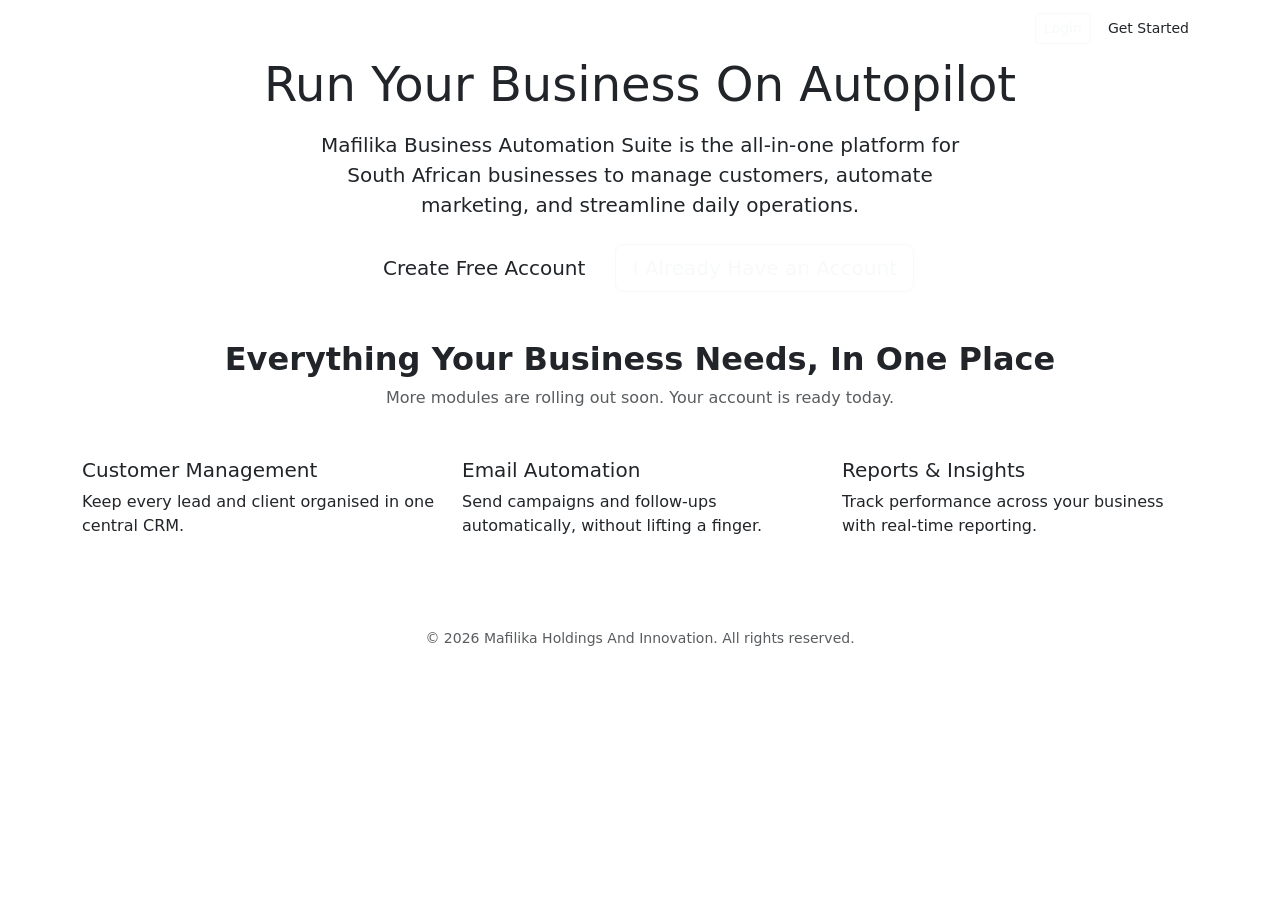
==== index.html @ 26a6bde9 "Add files via upload" ====
<!DOCTYPE html>
<html lang="en">
<head>
  <meta charset="UTF-8" />
  <meta name="viewport" content="width=device-width, initial-scale=1.0" />
  <title>Mafilika Business Automation Suite</title>
  <link href="https://cdn.jsdelivr.net/npm/bootstrap@5.3.3/dist/css/bootstrap.min.css" rel="stylesheet">
  <link href="css/style.css" rel="stylesheet">
</head>
<body>

  <!-- Navbar -->
  <nav class="navbar navbar-expand-lg navbar-mafilika navbar-dark">
    <div class="container">
      <a class="navbar-brand mafilika-brand" href="index.html">Mafilika<span> Suite</span></a>
      <div class="d-flex gap-2">
        <a href="login.html" class="btn btn-outline-light btn-sm">Login</a>
        <a href="register.html" class="btn btn-mafilika btn-sm">Get Started</a>
      </div>
    </div>
  </nav>

  <!-- Hero -->
  <header class="landing-hero text-center">
    <div class="container">
      <h1 class="display-5 mb-3">Run Your Business On <span class="text-gold">Autopilot</span></h1>
      <p class="lead mb-4 mx-auto" style="max-width: 640px;">
        Mafilika Business Automation Suite is the all-in-one platform for South African
        businesses to manage customers, automate marketing, and streamline daily operations.
      </p>
      <a href="register.html" class="btn btn-mafilika btn-lg me-2">Create Free Account</a>
      <a href="login.html" class="btn btn-outline-light btn-lg">I Already Have an Account</a>
    </div>
  </header>

  <!-- Feature Preview -->
  <section class="container py-5">
    <div class="text-center mb-5">
      <h2 class="fw-bold" style="color: var(--mafilika-navy);">Everything Your Business Needs, In One Place</h2>
      <p class="text-muted">More modules are rolling out soon. Your account is ready today.</p>
    </div>
    <div class="row g-4">
      <div class="col-md-4">
        <div class="module-card">
          <h5>Customer Management</h5>
          <p>Keep every lead and client organised in one central CRM.</p>
        </div>
      </div>
      <div class="col-md-4">
        <div class="module-card">
          <h5>Email Automation</h5>
          <p>Send campaigns and follow-ups automatically, without lifting a finger.</p>
        </div>
      </div>
      <div class="col-md-4">
        <div class="module-card">
          <h5>Reports & Insights</h5>
          <p>Track performance across your business with real-time reporting.</p>
        </div>
      </div>
    </div>
  </section>

  <footer class="text-center py-4 text-muted">
    <small>&copy; 2026 Mafilika Holdings And Innovation. All rights reserved.</small>
  </footer>

  <script src="https://cdn.jsdelivr.net/npm/bootstrap@5.3.3/dist/js/bootstrap.bundle.min.js"></script>
</body>
</html>
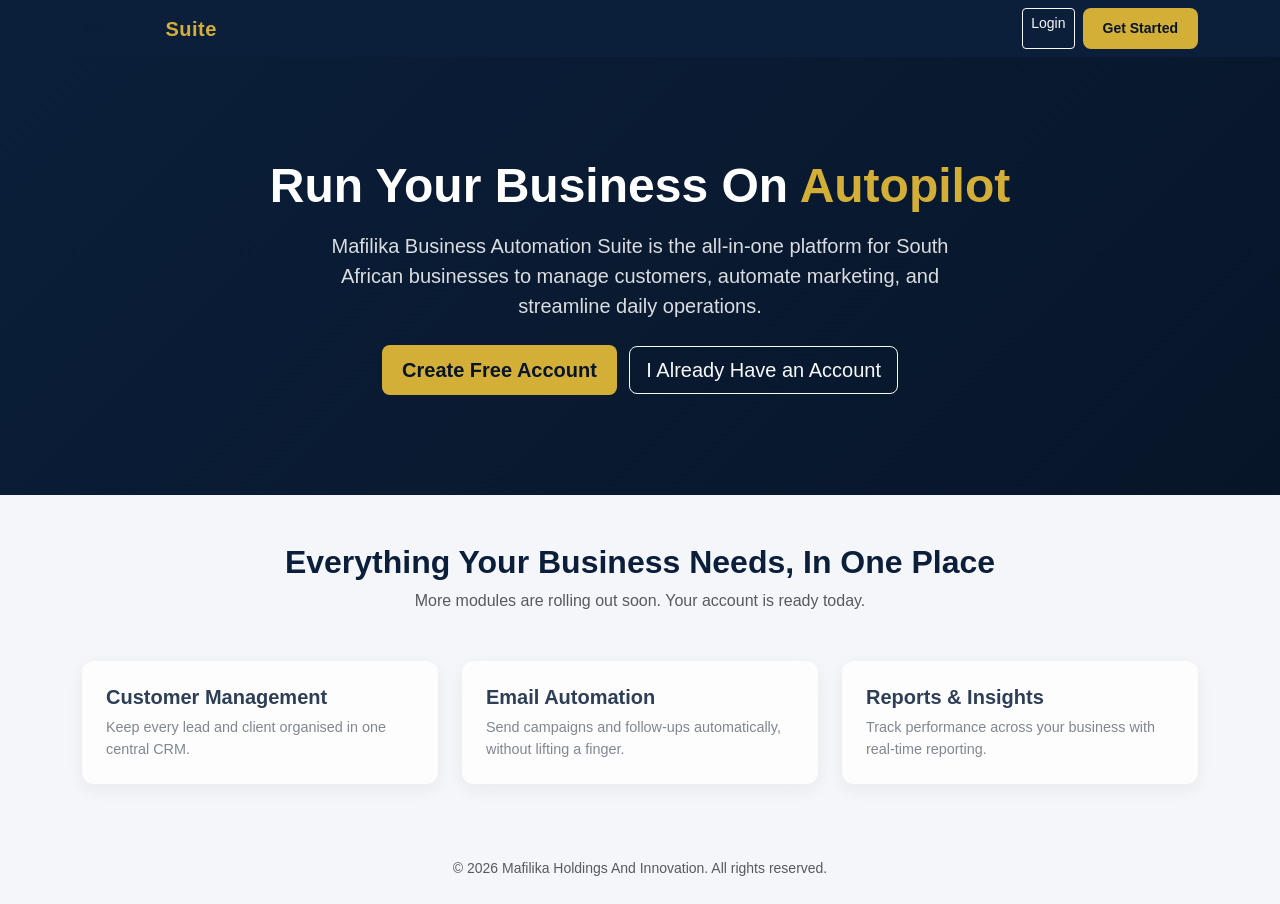
==== commit f24ea37d: "Fix stylesheet link in index.html" ====
--- a/index.html
+++ b/index.html
@@ -5,7 +5,7 @@
   <meta name="viewport" content="width=device-width, initial-scale=1.0" />
   <title>Mafilika Business Automation Suite</title>
   <link href="https://cdn.jsdelivr.net/npm/bootstrap@5.3.3/dist/css/bootstrap.min.css" rel="stylesheet">
-  <link href="css/style.css" rel="stylesheet">
+  <link href="style.css" rel="stylesheet">
 </head>
 <body>
 
--- a/style.css
+++ b/style.css
@@ -0,0 +1,264 @@
+/* =========================================
+   Mafilika Business Automation Suite
+   Shared Stylesheet
+   ========================================= */
+
+:root {
+  --mafilika-navy: #0b1f3a;
+  --mafilika-navy-dark: #071528;
+  --mafilika-gold: #d4af37;
+  --mafilika-gold-light: #f0d97e;
+  --mafilika-gray-bg: #f5f6f9;
+  --mafilika-text-muted: #6c7480;
+  --mafilika-success: #1e9e6a;
+  --mafilika-danger: #d64545;
+  --mafilika-radius: 12px;
+}
+
+body {
+  background-color: var(--mafilika-gray-bg);
+  font-family: "Segoe UI", Roboto, Helvetica, Arial, sans-serif;
+  color: #1c1c1c;
+}
+
+/* ---------- Brand ---------- */
+.mafilika-brand {
+  font-weight: 700;
+  letter-spacing: 0.5px;
+  color: var(--mafilika-navy);
+}
+
+.mafilika-brand span {
+  color: var(--mafilika-gold);
+}
+
+/* ---------- Navbar ---------- */
+.navbar-mafilika {
+  background-color: var(--mafilika-navy);
+}
+
+.navbar-mafilika .nav-link {
+  color: rgba(255, 255, 255, 0.8);
+  font-weight: 500;
+}
+
+.navbar-mafilika .nav-link.active,
+.navbar-mafilika .nav-link:hover {
+  color: var(--mafilika-gold-light);
+}
+
+.navbar-mafilika .badge-soon {
+  font-size: 0.6rem;
+  vertical-align: middle;
+  margin-left: 4px;
+}
+
+/* ---------- Auth Pages ---------- */
+.auth-wrapper {
+  min-height: 100vh;
+  display: flex;
+  align-items: center;
+  justify-content: center;
+  background: linear-gradient(135deg, var(--mafilika-navy) 0%, var(--mafilika-navy-dark) 100%);
+  padding: 24px;
+}
+
+.auth-card {
+  background: #ffffff;
+  border-radius: var(--mafilika-radius);
+  padding: 40px;
+  width: 100%;
+  max-width: 460px;
+  box-shadow: 0 20px 45px rgba(0, 0, 0, 0.25);
+}
+
+.auth-card h2 {
+  color: var(--mafilika-navy);
+  font-weight: 700;
+}
+
+.auth-card .form-label {
+  font-weight: 600;
+  font-size: 0.9rem;
+}
+
+.btn-mafilika {
+  background-color: var(--mafilika-gold);
+  border: none;
+  color: var(--mafilika-navy-dark);
+  font-weight: 700;
+  padding: 10px 20px;
+  border-radius: 8px;
+  transition: transform 0.15s ease, background-color 0.15s ease;
+}
+
+.btn-mafilika:hover {
+  background-color: var(--mafilika-gold-light);
+  color: var(--mafilika-navy-dark);
+  transform: translateY(-1px);
+}
+
+.btn-mafilika:disabled {
+  opacity: 0.65;
+  transform: none;
+}
+
+.auth-switch-link {
+  color: var(--mafilika-navy);
+  font-weight: 600;
+  text-decoration: none;
+}
+
+.auth-switch-link:hover {
+  color: var(--mafilika-gold);
+}
+
+/* ---------- Alerts / Feedback ---------- */
+.form-feedback {
+  display: none;
+  border-radius: 8px;
+  padding: 12px 14px;
+  font-size: 0.9rem;
+  margin-bottom: 16px;
+}
+
+.form-feedback.error {
+  display: block;
+  background-color: #fbe9e9;
+  color: var(--mafilika-danger);
+  border: 1px solid #f3caca;
+}
+
+.form-feedback.success {
+  display: block;
+  background-color: #e7f7f0;
+  color: var(--mafilika-success);
+  border: 1px solid #bfe9d6;
+}
+
+/* ---------- Dashboard Layout ---------- */
+.dashboard-wrapper {
+  padding: 32px 0 64px;
+}
+
+.dashboard-header h1 {
+  color: var(--mafilika-navy);
+  font-weight: 700;
+}
+
+.dashboard-header p {
+  color: var(--mafilika-text-muted);
+}
+
+/* ---------- Stat Cards ---------- */
+.stat-card {
+  background: #ffffff;
+  border-radius: var(--mafilika-radius);
+  padding: 22px;
+  box-shadow: 0 6px 18px rgba(11, 31, 58, 0.06);
+  height: 100%;
+  border-left: 4px solid var(--mafilika-gold);
+}
+
+.stat-card .stat-label {
+  color: var(--mafilika-text-muted);
+  font-size: 0.85rem;
+  text-transform: uppercase;
+  letter-spacing: 0.5px;
+  font-weight: 600;
+}
+
+.stat-card .stat-value {
+  font-size: 2rem;
+  font-weight: 700;
+  color: var(--mafilika-navy);
+}
+
+/* ---------- Coming Soon Module Cards ---------- */
+.module-card {
+  background: #ffffff;
+  border-radius: var(--mafilika-radius);
+  padding: 24px;
+  height: 100%;
+  box-shadow: 0 6px 18px rgba(11, 31, 58, 0.06);
+  position: relative;
+  opacity: 0.85;
+}
+
+.module-card .badge-soon {
+  position: absolute;
+  top: 16px;
+  right: 16px;
+}
+
+.module-card h5 {
+  color: var(--mafilika-navy);
+  font-weight: 700;
+}
+
+.module-card p {
+  color: var(--mafilika-text-muted);
+  font-size: 0.9rem;
+  margin-bottom: 0;
+}
+
+/* ---------- Profile Panel ---------- */
+.profile-panel {
+  background: #ffffff;
+  border-radius: var(--mafilika-radius);
+  padding: 24px;
+  box-shadow: 0 6px 18px rgba(11, 31, 58, 0.06);
+}
+
+.profile-avatar {
+  width: 56px;
+  height: 56px;
+  border-radius: 50%;
+  background-color: var(--mafilika-navy);
+  color: var(--mafilika-gold-light);
+  display: flex;
+  align-items: center;
+  justify-content: center;
+  font-weight: 700;
+  font-size: 1.3rem;
+}
+
+.profile-label {
+  color: var(--mafilika-text-muted);
+  font-size: 0.8rem;
+  text-transform: uppercase;
+  letter-spacing: 0.5px;
+}
+
+.profile-value {
+  font-weight: 600;
+  color: #1c1c1c;
+  margin-bottom: 14px;
+}
+
+/* ---------- Loading Spinner ---------- */
+.mafilika-spinner {
+  display: none;
+  width: 1rem;
+  height: 1rem;
+  margin-right: 8px;
+}
+
+/* ---------- Landing Page ---------- */
+.landing-hero {
+  background: linear-gradient(135deg, var(--mafilika-navy) 0%, var(--mafilika-navy-dark) 100%);
+  color: #fff;
+  padding: 100px 0;
+}
+
+.landing-hero h1 {
+  font-weight: 800;
+}
+
+.landing-hero .text-gold {
+  color: var(--mafilika-gold);
+}
+
+.landing-hero p.lead {
+  color: rgba(255, 255, 255, 0.85);
+}
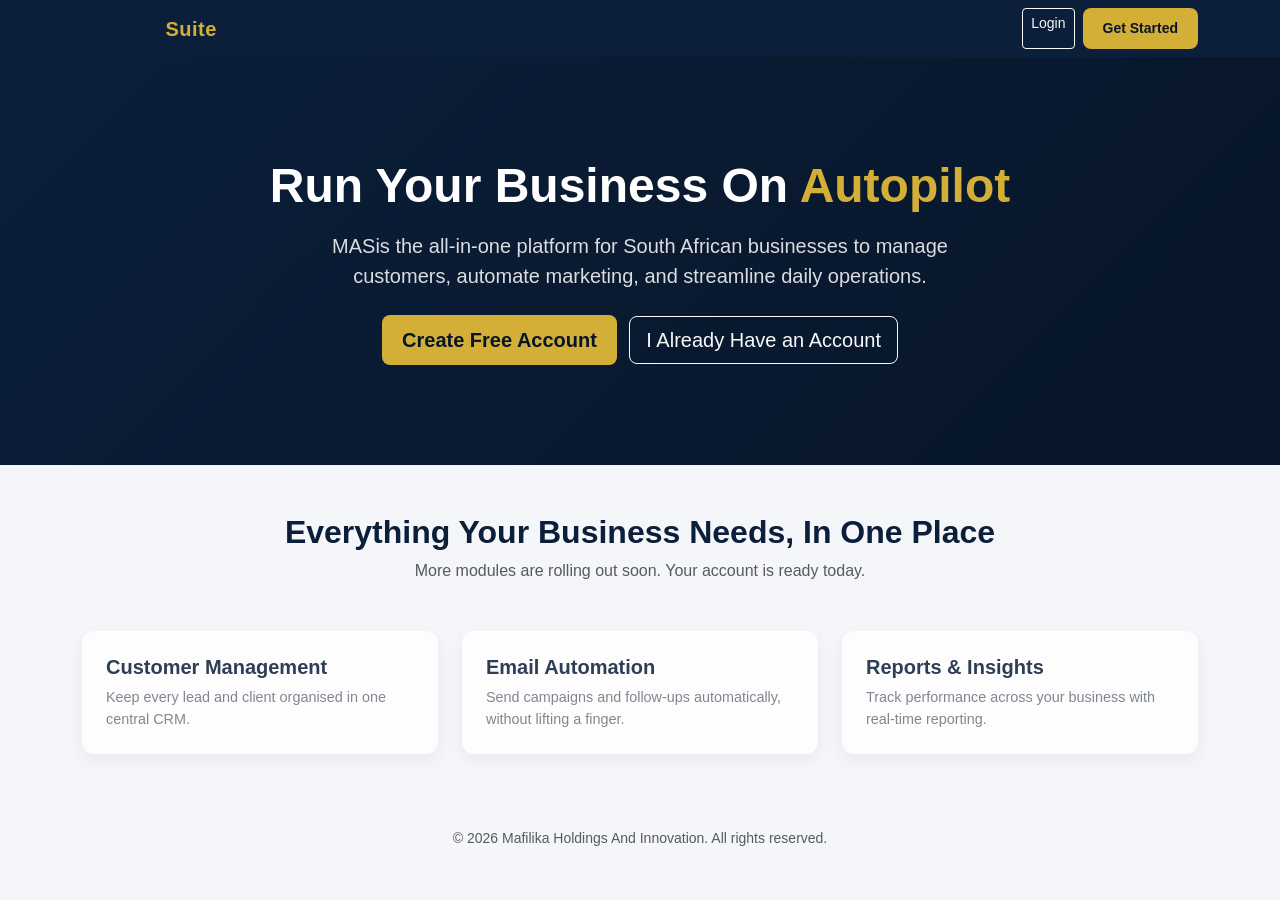
==== commit 1616e035: "Revise title and description in index.html Updated title and introductory text for clarity." ====
--- a/index.html
+++ b/index.html
@@ -3,7 +3,7 @@
 <head>
   <meta charset="UTF-8" />
   <meta name="viewport" content="width=device-width, initial-scale=1.0" />
-  <title>Mafilika Business Automation Suite</title>
+  <title>Mafilika Automation Suite</title>
   <link href="https://cdn.jsdelivr.net/npm/bootstrap@5.3.3/dist/css/bootstrap.min.css" rel="stylesheet">
   <link href="style.css" rel="stylesheet">
 </head>
@@ -25,7 +25,7 @@
     <div class="container">
       <h1 class="display-5 mb-3">Run Your Business On <span class="text-gold">Autopilot</span></h1>
       <p class="lead mb-4 mx-auto" style="max-width: 640px;">
-        Mafilika Business Automation Suite is the all-in-one platform for South African
+        MASis the all-in-one platform for South African
         businesses to manage customers, automate marketing, and streamline daily operations.
       </p>
       <a href="register.html" class="btn btn-mafilika btn-lg me-2">Create Free Account</a>
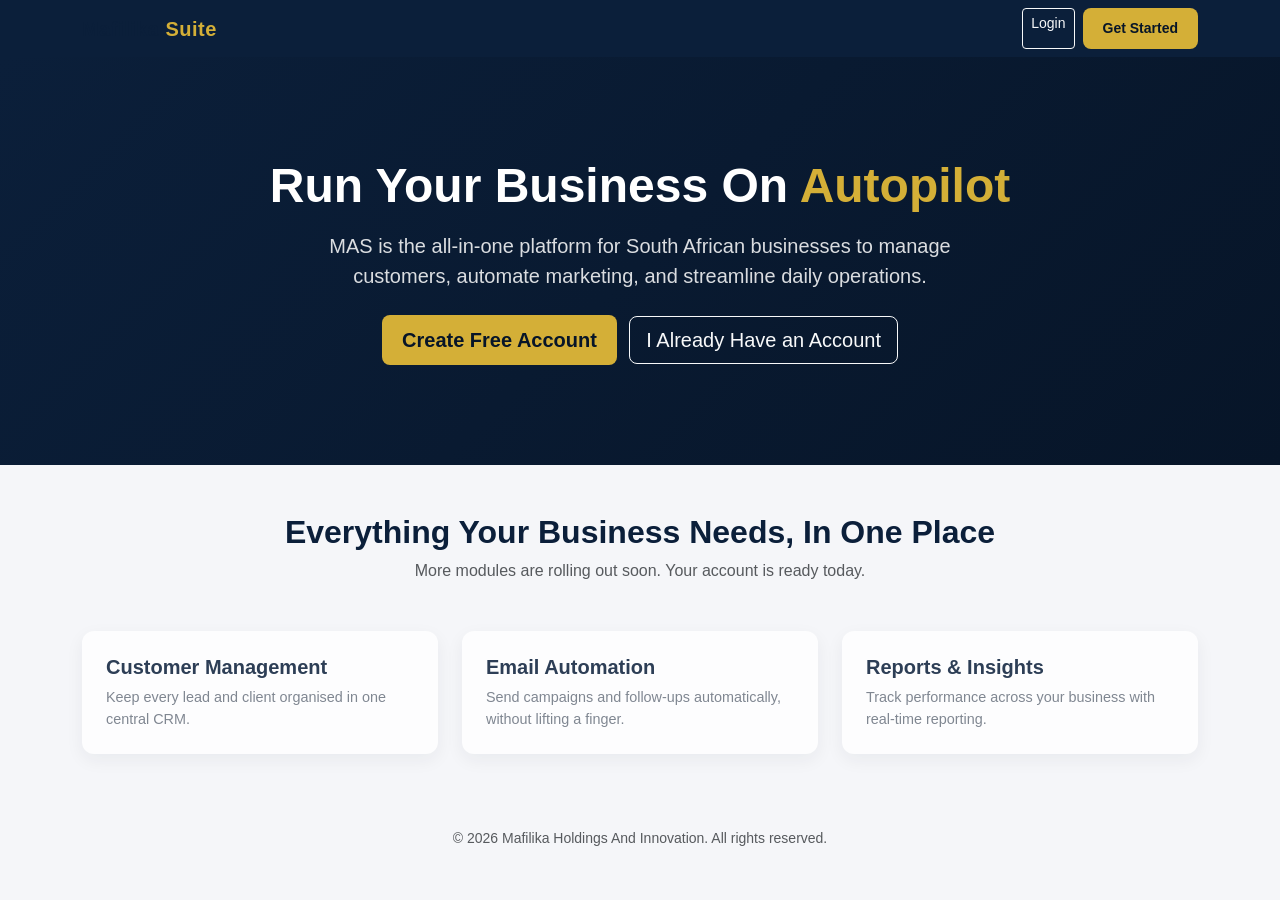
==== commit b3fb96e6: "Fix typo in MAS description" ====
--- a/index.html
+++ b/index.html
@@ -25,7 +25,7 @@
     <div class="container">
       <h1 class="display-5 mb-3">Run Your Business On <span class="text-gold">Autopilot</span></h1>
       <p class="lead mb-4 mx-auto" style="max-width: 640px;">
-        MASis the all-in-one platform for South African
+        MAS is the all-in-one platform for South African
         businesses to manage customers, automate marketing, and streamline daily operations.
       </p>
       <a href="register.html" class="btn btn-mafilika btn-lg me-2">Create Free Account</a>
